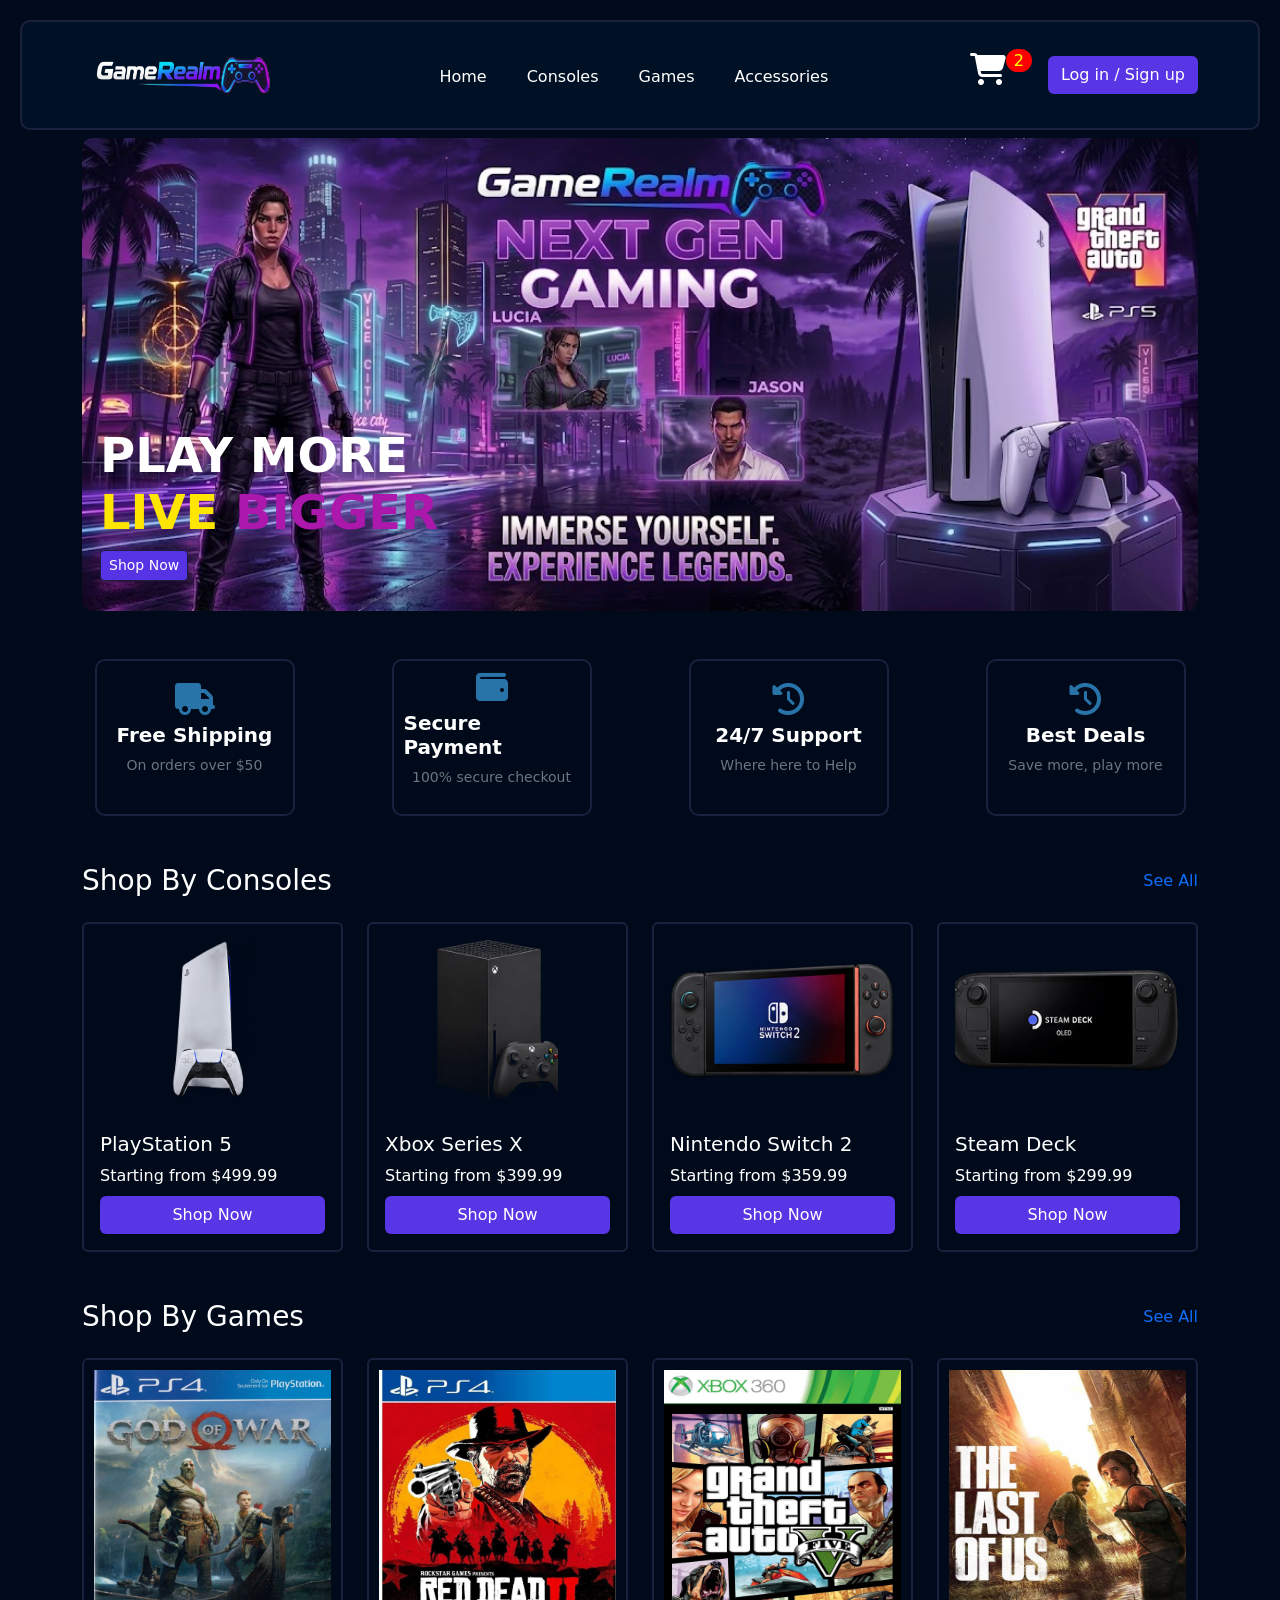
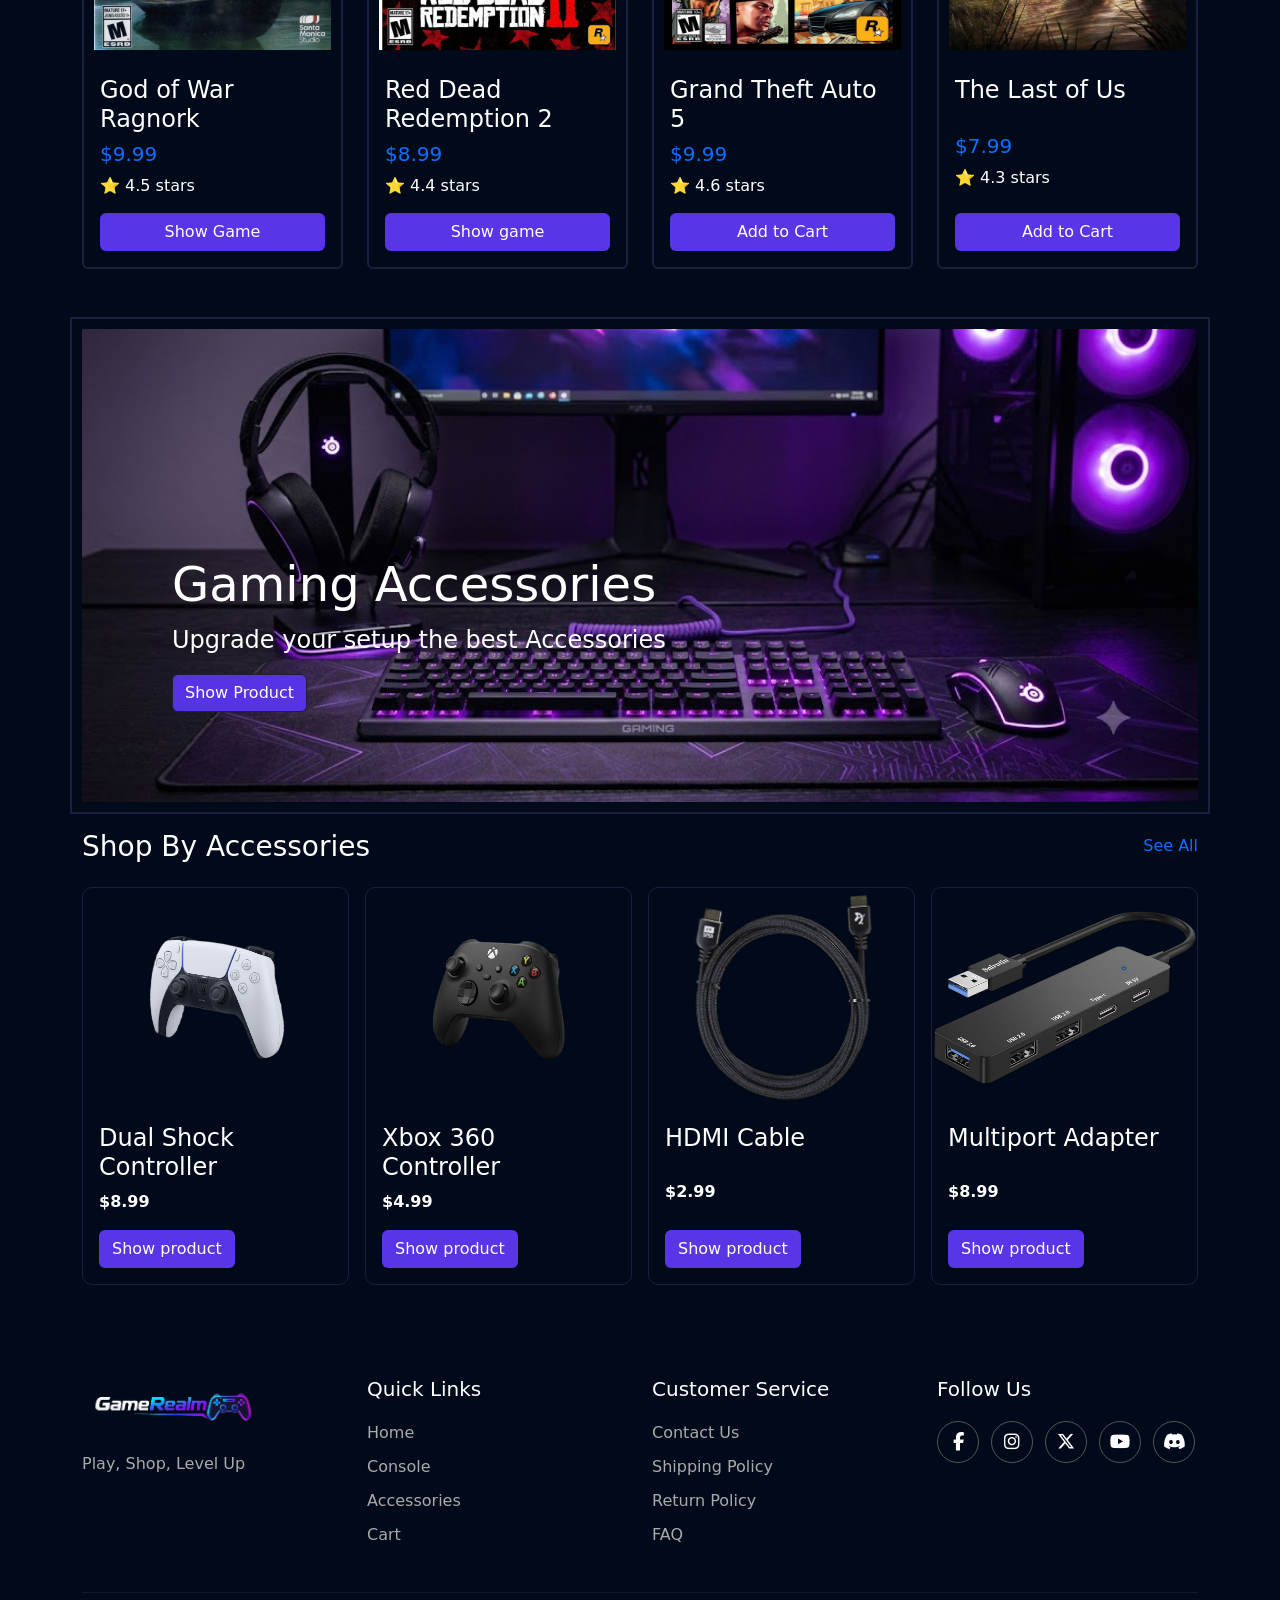
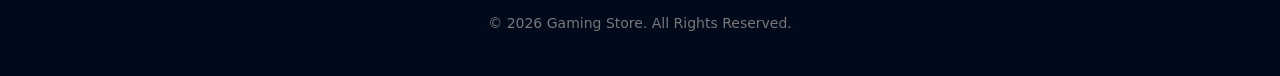
==== index.html @ 5b92d217 "Project Commit" ====
<!doctype html>
<html lang="en">
  <head>
    <meta charset="UTF-8" />
    <meta name="viewport" content="width=device-width, initial-scale=1.0" />
    <title>Game Realm</title>
    <link rel="shortcut icon" href="./assets/favicon.png" type="image/x-icon" />

    <!-- bootstrap -->

    <link
      href="https://cdn.jsdelivr.net/npm/bootstrap@5.3.8/dist/css/bootstrap.min.css"
      rel="stylesheet"
      integrity="sha384-sRIl4kxILFvY47J16cr9ZwB07vP4J8+LH7qKQnuqkuIAvNWLzeN8tE5YBujZqJLB"
      crossorigin="anonymous"
    />

    <!-- font awesome -->

    <link
      rel="stylesheet"
      href="https://cdnjs.cloudflare.com/ajax/libs/font-awesome/6.5.1/css/all.min.css"
    />

    <link rel="stylesheet" href="./css/style.css">
  
  </head>
  <body>

    <!-- header -->
    <header class="navbar navbar-expand-lg custom-header">
      <div class="container">
        <!-- Logo -->
        <a class="navbar-brand" href="#">
          <img src="./assets/header_logo1.png" alt="Logo" height="40" />
        </a>

        <!-- Mobile Toggle Button -->
        <button
          class="navbar-toggler navbar-dark"
          type="button"
          data-bs-toggle="collapse"
          data-bs-target="#headerNavbar"
          aria-controls="headerNavbar"
          aria-expanded="false"
          aria-label="Toggle navigation"
        >
          <span class="navbar-toggler-icon"></span>
        </button>

        <!-- Collapsible Content -->
        <div class="collapse navbar-collapse" id="headerNavbar">
          <!-- Navigation Links -->
          <ul class="navbar-nav mx-auto mb-2 mb-lg-0 gap-lg-4 text-center">
            <li class="nav-item">
              <a
                class="nav-link custom-link active"
                aria-current="page"
                href="/index.html"
                >Home</a
              >
            </li>
            <li class="nav-item">
              <a class="nav-link custom-link" href="./consoles.html">Consoles</a>
            </li>
            <li class="nav-item">
              <a class="nav-link custom-link" href="./games.html">Games</a>
            </li>
            <li class="nav-item">
              <a class="nav-link custom-link" href="./accesseries.html">Accessories</a>
            </li>
          </ul>

          <!-- Right Side Actions -->
          <div class="d-flex flex-column flex-lg-row align-items-center gap-3">
            <a href="./cart.html" class="nav-link custom-link"
              ><i class="fa-solid fa-cart-shopping h2" ></i
            ><span id="cart-size">2</span></a>
             <button type="button" onclick="{location.href='./login_signup.html'}"  id="user-name" class="btn btn-purple">
              Log in / Sign up
            </button>
          </div>
        </div>
      </div>
    </header>

    <main class="my-2">
      <!-- hero section -->

      <section class="hero-section container">
        <div class="img">
          <img
            src="./assets/hero_section.png"
            alt="hereo-section-img"
            type="png/img"
            class="img-fluid"
          />
        </div>

        <div class="text">
          <h2 class="text-white text-shadow-lg display-5 fw-bold">
            PLAY MORE <br />
            <span style="color: rgb(255, 230, 0)">LIVE</span>
            <span style="color: rgb(172, 23, 172)">BIGGER</span>
          </h2>

        <button class="btn btn-primary btn-sm" >Shop Now</button>
        </div>
      </section>

      <!-- postives -->

      <section class="positives container mx-auto my-5">
        <div class="row d-flex justify-content-around gap-5">
          <div class="col-md-2 postive text-center text-md-start">
            <i class="fa-solid fa-truck fs-2 text-purple mb-2"></i>
            <h4 class="text-white h5 fw-bold">Free Shipping</h4>
            <p class="text-secondary small">On orders over $50</p>
          </div>

          <div class="col-md-2 postive text-center text-md-start">
            <i class="fa-solid fa-wallet fs-2 text-purple mb-2"></i>
            <h4 class="text-white h5 fw-bold">Secure Payment</h4>
            <p class="text-secondary small">100% secure checkout</p>
          </div>

          <div class="col-md-2 postive text-center text-md-start">
            <i class="fa-solid fa-clock-rotate-left fs-2 text-purple mb-2"></i>
            <h4 class="text-white h5 fw-bold">24/7 Support</h4>
            <p class="text-secondary small">Where here to Help</p>
          </div>

          <div class="col-md-2 postive text-center text-md-start">
            <i class="fa-solid fa-clock-rotate-left fs-2 text-purple mb-2"></i>
            <h4 class="text-white h5 fw-bold">Best Deals</h4>
            <p class="text-secondary small">Save more, play more</p>
          </div>
        </div>
      </section>

      <!-- shop by consoles -->

      <section class="consoles container mx-auto my-5">
        <div class="d-flex justify-content-between align-items-center mb-4">
          <h3 class="text-white mb-0">Shop By Consoles</h3>
          <a href="./consoles.html" class="text-decoration-none">See All</a>
        </div>

        <!-- Responsive Grid Row -->
        <div class="row g-4 justify-content-center">
          <!-- Card 1: PlayStation 5 -->
          <div class="col-12 col-sm-6 col-lg-3">
            <div class="card h-100">
              <div class="ratio ratio-4x3">
                <img
                  class="card-img-top object-fit-contain p-3"
                  src="./assets/consoles/ps5.png"
                  alt="PlayStation 5"
                />
              </div>
              <div class="card-body d-flex flex-column justify-content-between">
                <div>
                  <h5 class="card-title">PlayStation 5</h5>
                  <p class="card-text">Starting from $499.99</p>
                </div>
                <a href="#" class="btn btn-purple w-100 mt-2" onclick="{viewDetails('CON-01')}">Shop Now</a>
              </div>
            </div>
          </div>

          <!-- Card 2: Xbox Series X -->
          <div class="col-12 col-sm-6 col-lg-3">
            <div class="card h-100">
              <div class="ratio ratio-4x3">
                <img
                  class="card-img-top object-fit-contain p-3"
                  src="./assets/consoles/xbox_one_x.png"
                  alt="Xbox Series X"
                />
              </div>
              <div class="card-body d-flex flex-column justify-content-between">
                <div>
                  <h5 class="card-title">Xbox Series X</h5>
                  <p class="card-text">Starting from $399.99</p>
                </div>
                <a href="#" class="btn btn-purple w-100 mt-2" onclick="{viewDetails('CON-04')}">Shop Now</a>
              </div>
            </div>
          </div>

          <!-- Card 3: Nintendo Switch 2 -->
          <div class="col-12 col-sm-6 col-lg-3">
            <div class="card h-100">
              <div class="ratio ratio-4x3">
                <img
                  class="card-img-top object-fit-contain p-3"
                  src="./assets/consoles/switch2.png"
                  alt="Nintendo Switch 2"
                />
              </div>
              <div class="card-body d-flex flex-column justify-content-between">
                <div>
                  <h5 class="card-title">Nintendo Switch 2</h5>
                  <p class="card-text">Starting from $359.99</p>
                </div>
                <a href="#" class="btn btn-purple w-100 mt-2" onclick="{viewDetails('CON-07')}">Shop Now</a>
              </div>
            </div>
          </div>

          <!-- Card 4: Steam Deck -->
          <div class="col-12 col-sm-6 col-lg-3">
            <div class="card h-100">
              <div class="ratio ratio-4x3">
                <img
                  class="card-img-top object-fit-contain p-3"
                  src="./assets/consoles/steme_deck.png"
                  alt="Steam Deck"
                />
              </div>
              <div class="card-body d-flex flex-column justify-content-between">
                <div>
                  <h5 class="card-title">Steam Deck</h5>
                  <p class="card-text">Starting from $299.99</p>
                </div>
                <a href="#" class="btn btn-purple w-100 mt-2" onclick="{viewDetails('CON-10')}">Shop Now</a>
              </div>
            </div>
          </div>
        </div>
      </section>

      <!-- shop my games -->

      <section class="games container mx-auto my-5">
        <!-- Section Header -->
        <div class="d-flex justify-content-between align-items-center mb-4">
          <h3 class="text-white mb-0">Shop By Games</h3>
          <a href="./games.html" class="text-decoration-none"> See All </a>
        </div>
        <!-- Games -->
        <div class="row g-4">
          <!-- God of War -->
          <div class="col-12 col-sm-6 col-lg-3">
            <div class="card game-card h-100">
              <div class="game-image-container">
                <img
                  src="./assets/games/god_of_war_ragnork_1.png"
                  class="game-image"
                  alt="God of War"
                />
              </div>
              <div class="card-body">
                <h4 class="card-title">God of War Ragnork </h4>
                <h5 class="text-primary">$9.99</h5>
                <p class="rating">⭐ 4.5 stars</p>
                <button class="btn btn-purple add-cart" onclick="{viewDetails('GM-01')}">Show Game</button>
              </div>  
            </div>
          </div>
          <!-- Red Dead Redemption 2 -->
          <div class="col-12 col-sm-6 col-lg-3">
            <div class="card game-card h-100">
              <div class="game-image-container">
                <img
                  src="./assets/games/rdr2_2.png"
                  class="game-image"
                  alt="Red Dead Redemption 2"
                />
              </div>
              <div class="card-body">
                <h4 class="card-title">Red Dead Redemption 2</h4>
                <h5 class="text-primary">$8.99</h5>
                <p class="rating">⭐ 4.4 stars</p>
                <button class="btn btn-purple add-cart" onclick="{viewDetails('GM-03')}">Show game</button>
              </div>
            </div>
          </div>
          <!-- GTA 5 -->
          <div class="col-12 col-sm-6 col-lg-3">
            <div class="card game-card h-100">
              <div class="game-image-container">
                <img
                  src="./assets/games/gta5_3.png"
                  class="game-image"
                  alt="Grand Theft Auto 5"
                />
              </div>
              <div class="card-body">
                <h4 class="card-title">Grand Theft Auto 5</h4>
                <h5 class="text-primary">$9.99</h5>
                <p class="rating">⭐ 4.6 stars</p>
                <button class="btn btn-purple add-cart" onclick="{viewDetails('GM-04')}">Add to Cart</button>
              </div>
            </div>
          </div>
          <!-- The Last of Us -->
          <div class="col-12 col-sm-6 col-lg-3">
            <div class="card game-card h-100">
              <div class="game-image-container">
                <img
                  src="./assets/games/lou_4.png"
                  class="game-image"
                  alt="The Last of Us"
                />
              </div>
              <div class="card-body">
                <h4 class="card-title">The Last of Us</h4>
                <h5 class="text-primary">$7.99</h5>
                <p class="rating">⭐ 4.3 stars</p>
                <button class="btn btn-purple add-cart" onclick="{viewDetails('GM-06')}">Add to Cart</button>
              </div>
            </div>
          </div>
        </div>
      </section>


      <!-- gaming accessseries banner -->


      <section class="gaming-accesseries container">
             <div class="img">
                   <img src="./assets/cover.png" alt="" class="w-100">

             </div>
             <div class="content text-white">
                  <h3>Gaming Accessories</h3>
                  <p>Upgrade your setup the best Accessories</p>
                  <a class="btn btn-primary" href="./accesseries.html">Show Product</a>
             </div>
      </section>



      <!-- gaming accesseries -->

      <section class="accessories container mx-auto my-3">

          <div class="d-flex justify-content-between align-items-center mb-4">
          <h3 class="text-white mb-0">Shop By Accessories</h3>
          <a href="#" class="text-decoration-none"> See All </a>
        </div>


            
        <div class="row g-3">

            <div class="col-12 col-sm-6 col-md-4 col-lg-3">
                <div class="card acc h-100">
                    <div class="product-img">
                        <img src="./assets/accesseries/dualshock_1.png"
                            alt="Dual Shock Controller">
                    </div>
                    <div class="card-body">
                        <h4 class="card-title">Dual Shock Controller</h4>
                        <p class="card-text">$8.99</p>
                        <a href="#" class="btn btn-purple" onclick="{viewDetails('ACC-01')}">Show product</a>
                    </div>
                </div>
            </div>

            <div class="col-12 col-sm-6 col-md-4 col-lg-3">
                <div class="card acc h-100">
                    <div class="product-img">
                        <img src="./assets/accesseries/xbox_controller_2.png"
                            alt="Xbox Controller">
                    </div>
                    <div class="card-body">
                        <h4 class="card-title">Xbox 360 Controller</h4>
                        <p class="card-text">$4.99</p>
                        <a href="#"  class="btn btn-purple" onclick="{viewDetails('ACC-02')}">Show product</a>
                    </div>
                </div>
            </div>

            <div class="col-12 col-sm-6 col-md-4 col-lg-3">
                <div class="card acc h-100">
                    <div class="product-img">
                        <img src="./assets/accesseries/hdmi_16.png"
                            alt="HDMI Cable">
                    </div>
                    <div class="card-body">
                        <h4 class="card-title">HDMI Cable</h4>
                        <p class="card-text">$2.99</p>
                        <a href="#" class="btn btn-purple" onclick="{viewDetails('ACC-14')}">Show product</a>
                    </div>
                </div>
            </div>

            <div class="col-12 col-sm-6 col-md-4 col-lg-3">
                <div class="card acc h-100">
                    <div class="product-img">
                        <img src="./assets/accesseries/multiport_17.png"
                            alt="Multiport Adapter">
                    </div>
                    <div class="card-body">
                        <h4 class="card-title">Multiport Adapter</h4>
                        <p class="card-text">$8.99</p>
                        <a href="#" class="btn btn-purple" onclick="{viewDetails('ACC-17')}">Show product</a>
                    </div>
                </div>
            </div>

        </div>


      </section>



    </main>


    <!-- footer -->

    <footer class="footer">
        <div class="container">
            <div class="row g-4">

                <!-- Logo -->
                <div class="col-12 col-sm-6 col-md-3 footer-col">
                    <img src="./assets/header_logo1.png"
                        class="footer-logo"
                        alt="Gaming Store Logo">

                    <p>Play, Shop, Level Up</p>
                </div>

                <!-- Quick Links -->
                <div class="col-12 col-sm-6 col-md-3 footer-col">
                    <h4>Quick Links</h4>

                    <a href="#">Home</a>
                    <a href="#">Console</a>
                    <a href="#">Accessories</a>
                    <a href="#">Cart</a>
                </div>

                <!-- Customer Service -->
                <div class="col-12 col-sm-6 col-md-3 footer-col">
                    <h4>Customer Service</h4>

                    <a href="#">Contact Us</a>
                    <a href="#">Shipping Policy</a>
                    <a href="#">Return Policy</a>
                    <a href="#">FAQ</a>
                </div>

                <!-- Social Media -->
                <div class="col-12 col-sm-6 col-md-3 footer-col">
                    <h4>Follow Us</h4>

                    <div class="social-icons">
                        <a href="#" aria-label="Facebook">
                            <i class="fa-brands fa-facebook-f"></i>
                        </a>

                        <a href="#" aria-label="Instagram">
                            <i class="fa-brands fa-instagram"></i>
                        </a>

                        <a href="#" aria-label="Twitter">
                            <i class="fa-brands fa-x-twitter"></i>
                        </a>

                        <a href="#" aria-label="YouTube">
                            <i class="fa-brands fa-youtube"></i>
                        </a>

                        <a href="#" aria-label="Discord">
                            <i class="fa-brands fa-discord"></i>
                        </a>
                    </div>
                </div>

            </div>

            <hr>

            <div class="copyright">
                <p>© 2026 Gaming Store. All Rights Reserved.</p>
            </div>
        </div>
    </footer>



  
    <script
      src="https://cdn.jsdelivr.net/npm/bootstrap@5.3.8/dist/js/bootstrap.bundle.min.js"
      integrity="sha384-FKyoEForCGlyvwx9Hj09JcYn3nv7wiPVlz7YYwJrWVcXK/BmnVDxM+D2scQbITxI"
      crossorigin="anonymous"
    ></script>



     
      
      <script>

          let products = [];
         

          // Load all products
          async function getData() {

              try {

                  let request = await fetch("data.json");
                  let response = await request.json();

                  products = response.products;

                  console.log(products);

              } catch (err) {

                  console.log(err);

              }

          }


          // Open product page
          function viewDetails(id) {

              // Find product using ID
              let selectedItem = products.find(
                  item => item.id === id
              );


              // If product doesn't exist
              if (!selectedItem) {

                  console.log("Product not found");

                  return;

              }


              // Save selected product
              localStorage.setItem(
                  "selected_item",
                  JSON.stringify(selectedItem)
              );


              // Go to product page
              window.location.href = "product.html";

          }


          // Load products when page opens
          getData();



          let cartSize = document.getElementById('cart-size')
          let cart = JSON.parse( localStorage.getItem('cart'))


           if(cart){
              
              

              cartSize.textContent = cart.length

           }


           let userName = document.getElementById('user-name')
           let user = JSON.parse(localStorage.getItem('gamerealmCurrentUser'))


         
                    function logOut(){
                         let userInput = confirm('Do you want to Log out...?')

                         if(userInput){
                            
                             localStorage.removeItem('gamerealmCurrentUser')
                             alert('Log out successfully')


                             window.location.href = './index.html'

                         }

                    }


                    if(user){
                        userName.textContent = user.username;
                        userName.classList.remove('btn-purple')
                        userName.classList.add('btn-outline-primary')
                        userName.classList.add('text-white')
                        userName.onclick = logOut

                    }
          
          // 
        

      </script>



  </body>
</html>
---- css/style.css ----
/* =========================================================
   1. GLOBAL RESET
========================================================= */

* {
    margin: 0;
    padding: 0;
    box-sizing: border-box;
}


/* =========================================================
   2. COLOR VARIABLES
========================================================= */

:root {

    /* Background Colors */
    --bg-dark: #000a1a;
    --bg-container: #001125;
    --bg-card-hover: #13172e;

    /* Primary Colors */
    --primary-purple: #6c47ff;
    --primary-purple-hover: #5835e5;
    --accent-cyan: #00d2ff;

    /* Text Colors */
    --text-white: #ffffff;
    --text-muted: #8e95b2;
    --text-dark: #0f172a;

    /* Rating / Status */
    --accent-yellow: #ffb800;

    /* Borders and Inputs */
    --border-color: #1a203d;
    --input-bg: #11152a;
}


/* =========================================================
   3. BODY
========================================================= */

body {
    background-color: var(--bg-dark);
    margin: 20px;
}


/* =========================================================
   4. HEADER
========================================================= */

header {
    background-color: var(--bg-container);
    color: var(--text-white);

    border: 2px solid var(--border-color);
    border-radius: 10px;
}


/* Header Logo */

header div img {
    width: 200px;
    height: 80px;
}


/* Navigation Links */

.custom-header .custom-link {
    color: var(--text-white) !important;

    font-weight: 500;
    padding-bottom: 4px;

    transition: opacity 0.2s ease;
}


.custom-header .custom-link:hover {
    opacity: 0.8;
}


/* Purple Button */

.btn-purple {
    background-color: var(--primary-purple-hover);
    color: var(--text-white);
}


.btn-purple:hover {
    background-color: #7322bf;
    color: var(--text-white);
}

.btn-purple:visited{
     background-color: #7322bf !important;
    color: var(--text-white);
}

/* Bootstrap Primary Button Override */

.btn-primary {
    background-color: #5733e6 !important;
    border: 1px solid var(--border-color) !important;
}




/* =========================================================
   5. HERO SECTION
========================================================= */

.hero-section {
    position: relative;
    width: 100%;
}


/* Hero Image */

.hero-section .img img {
    width: 100%;
    border-radius: 10px;
}


/* Hero Text */

.hero-section .text {
    position: absolute;
    bottom: 30px;
    left: 30px;
}


/* Custom Text Color */

.text-purple {
    color: #2874a8;
}


/* =========================================================
   6. FEATURES / POSITIVE SECTION
========================================================= */

.postive {
    min-width: 200px;

    display: flex;
    flex-direction: column;
    justify-content: center;
    align-items: center;

    padding: 10px;

    border: 2px solid var(--border-color);
    border-radius: 10px;
}


/* =========================================================
   7. GENERAL CARD STYLE
========================================================= */

.card {
    background-color: var(--bg-dark);
    color: var(--text-white);

    border: 2px solid var(--border-color);
}


/* =========================================================
   8. GAME CARDS
========================================================= */

.game-card {
    height: 100%;
}


/* Game Image Container */

.game-image-container {
    width: 100%;
    height: 300px;

    display: flex;
    justify-content: center;
    align-items: center;

    padding: 10px;

    overflow: hidden;

    background-color: transparent;
}


/* Game Image */

.game-image {
    width: 100%;
    height: 100%;

    object-fit: fill;
}


/* Game Card Body */

.game-card .card-body {
    display: flex;
    flex-direction: column;
}


/* Game Title */

.game-card .card-title {
    min-height: 50px;
}


/* Rating */

.rating {
    margin-bottom: 15px;
}


/* Add to Cart Button */

.add-cart {
    width: 100%;
    margin-top: auto;
}


/* =========================================================
   9. GAMING ACCESSORIES BANNER
========================================================= */

.gaming-accesseries {
    position: relative;

    padding: 10px;

    border: 2px solid var(--border-color);
}


/* Banner Content */

.gaming-accesseries .content {
    position: absolute;

    bottom: 20px;
    left: 20px;
}


/* =========================================================
   10. ACCESSORIES PRODUCT CARDS
========================================================= */

.acc {
    overflow: hidden;

    border: 1px solid var(--border-color);
    border-radius: 10px;
}


/* Product Image Area */

.product-img {
    width: 100%;
    height: 220px;

    display: flex;
    justify-content: center;
    align-items: center;

    overflow: hidden;
}


/* Product Image */

.product-img img {
    width: 100%;
    height: 100%;

    object-fit: contain;

    display: block;
}


/* Accessories Card Body */

.acc .card-body {
    display: flex;
    flex-direction: column;
}


/* Accessories Card Title */

.acc .card-title {
    min-height: 48px;
    margin-bottom: 8px;
}


/* Product Price */

.acc .card-text {
    font-weight: bold;
}


/* Product Button */

.acc .btn {
    margin-top: auto;
    align-self: flex-start;
}


/* =========================================================
   11. FOOTER
========================================================= */

footer {
    border: 2px solid var(--bg-dark);
}


.footer {
    color: var(--text-white);

    padding: 50px 0 20px;
    margin-top: 40px;
}


/* Footer Logo */

.footer-logo {
    width: 100%;
    max-width: 180px;
    height: auto;

    margin-bottom: 15px;
}


/* Footer Heading */

.footer-col h4 {
    margin-bottom: 20px;

    font-size: 20px;
}


/* Footer Paragraph */

.footer-col p {
    margin: 0;

    color: #aaa;
}


/* Footer Links */

.footer-col > a {
    display: block;

    margin-bottom: 10px;

    color: #aaa;
    text-decoration: none;

    transition: 0.3s;
}


.footer-col > a:hover {
    color: var(--text-white);
}


/* =========================================================
   12. SOCIAL MEDIA ICONS
========================================================= */

.social-icons {
    display: flex;
    flex-wrap: wrap;

    gap: 12px;
}


.social-icons a {
    width: 42px;
    height: 42px;

    display: flex;
    justify-content: center;
    align-items: center;

    color: var(--text-white);
    text-decoration: none;

    border: 1px solid #555;
    border-radius: 50%;

    transition: 0.3s;
}


.social-icons a:hover {
    background-color: var(--text-white);
    color: #111;

    transform: translateY(-3px);
}


.social-icons i {
    font-size: 18px;
}


/* =========================================================
   13. COPYRIGHT
========================================================= */

.footer hr {
    margin: 35px 0 20px;

    border-color: #444;
}


.copyright {
    text-align: center;
}


.copyright p {
    margin: 0;

    color: #777;

    font-size: 14px;
}


#cart-size{
    position: relative;
    bottom: 15px;
    color: var(--text-muted);
    color: yellow;
    background-color: rgb(255, 0, 0);
    padding:2px 8px;
    border-radius: 50px;
    
}

/* =========================================================
   14. RESPONSIVE DESIGN
========================================================= */


/* -------------------------
   Tablet
   Maximum width: 991px
-------------------------- */

@media (max-width: 991px) {

    .product-img {
        height: 200px;
    }

}


/* -------------------------
   Medium Screens
   Minimum width: 760px
-------------------------- */

@media (min-width: 760px) {

    .gaming-accesseries .content {
        bottom: 100px;
        left: 100px;
    }


    .gaming-accesseries .content h3 {
        font-size: 3rem;
    }


    .gaming-accesseries .content p {
        font-size: 1.5rem;
    }

}


/* -------------------------
   Mobile
   Maximum width: 575px
-------------------------- */

@media (max-width: 575px) {

    /* Accessories Images */

    .product-img {
        height: 220px;
    }


    /* Footer */

    .footer {
        padding: 35px 20px 15px;

        text-align: center;
    }


    .footer-logo {
        max-width: 150px;
    }


    .footer-col h4 {
        font-size: 18px;
    }


    .social-icons {
        justify-content: center;
    }

}
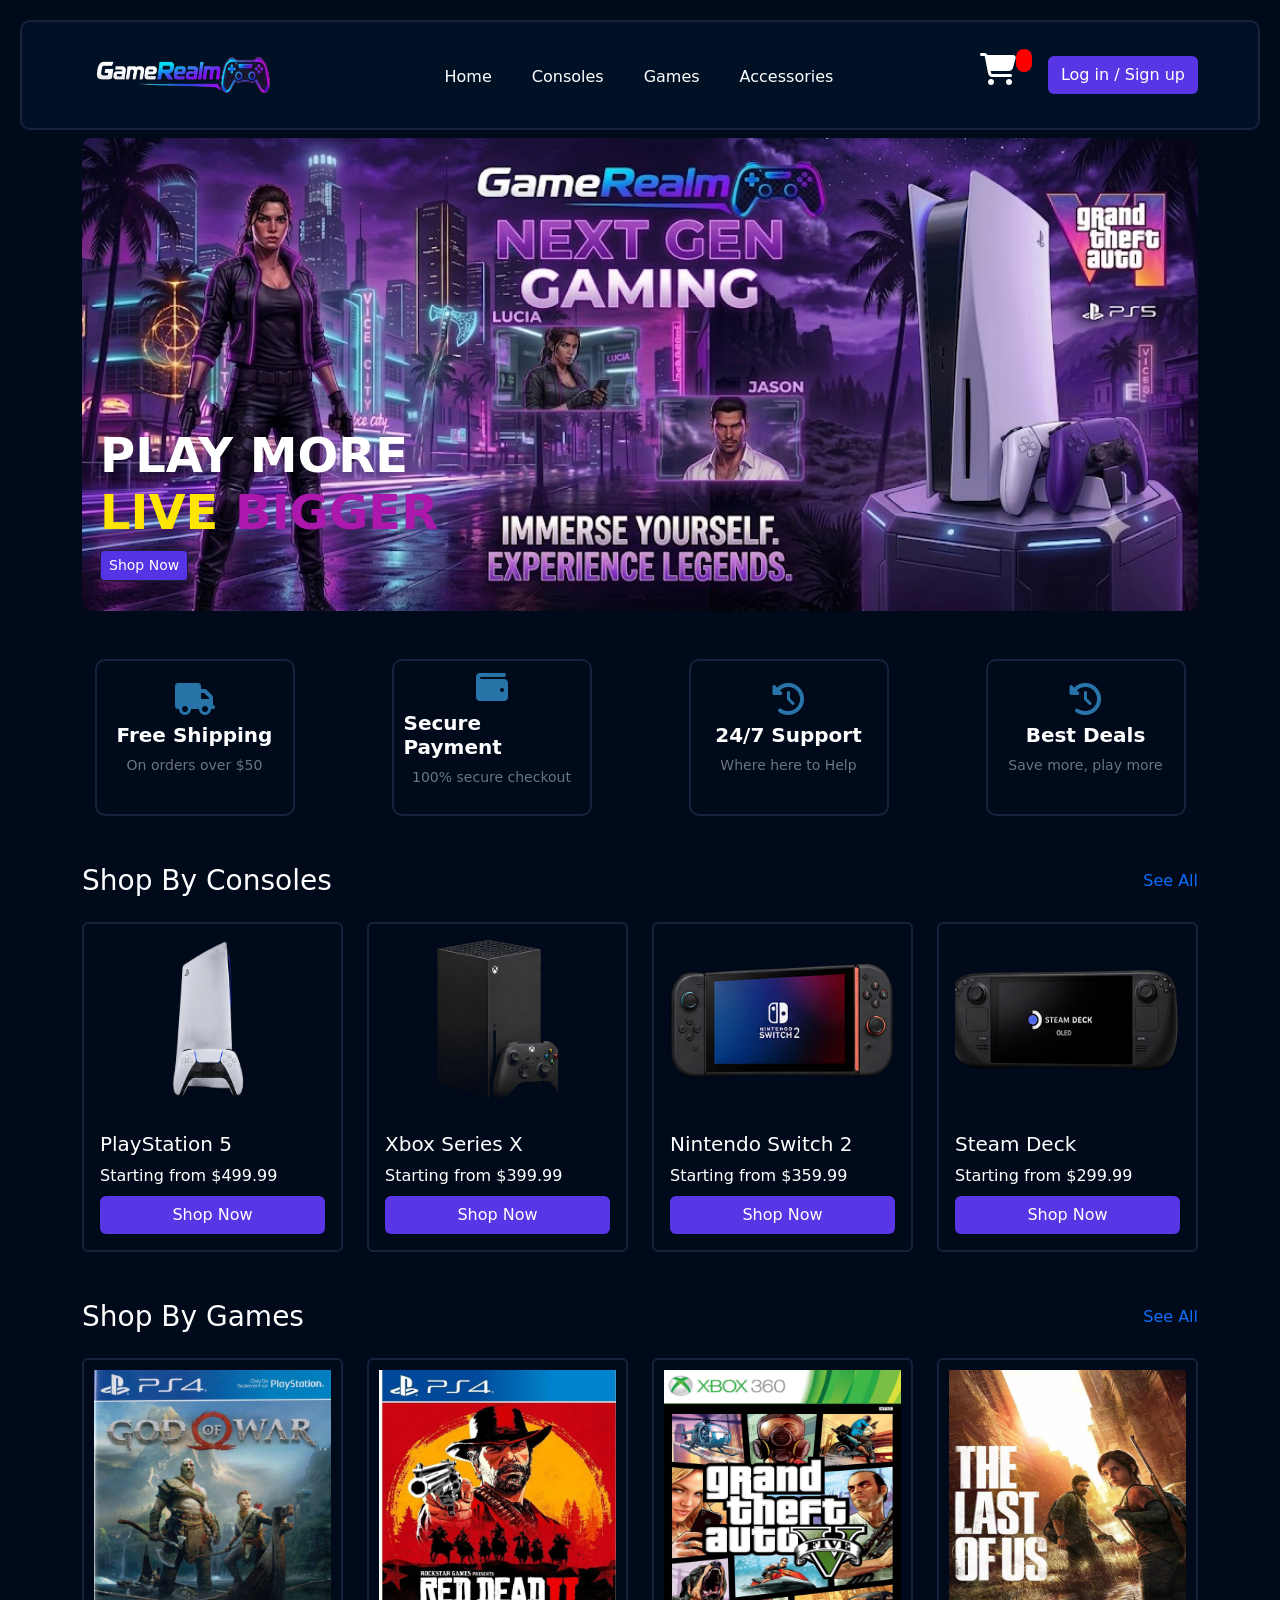
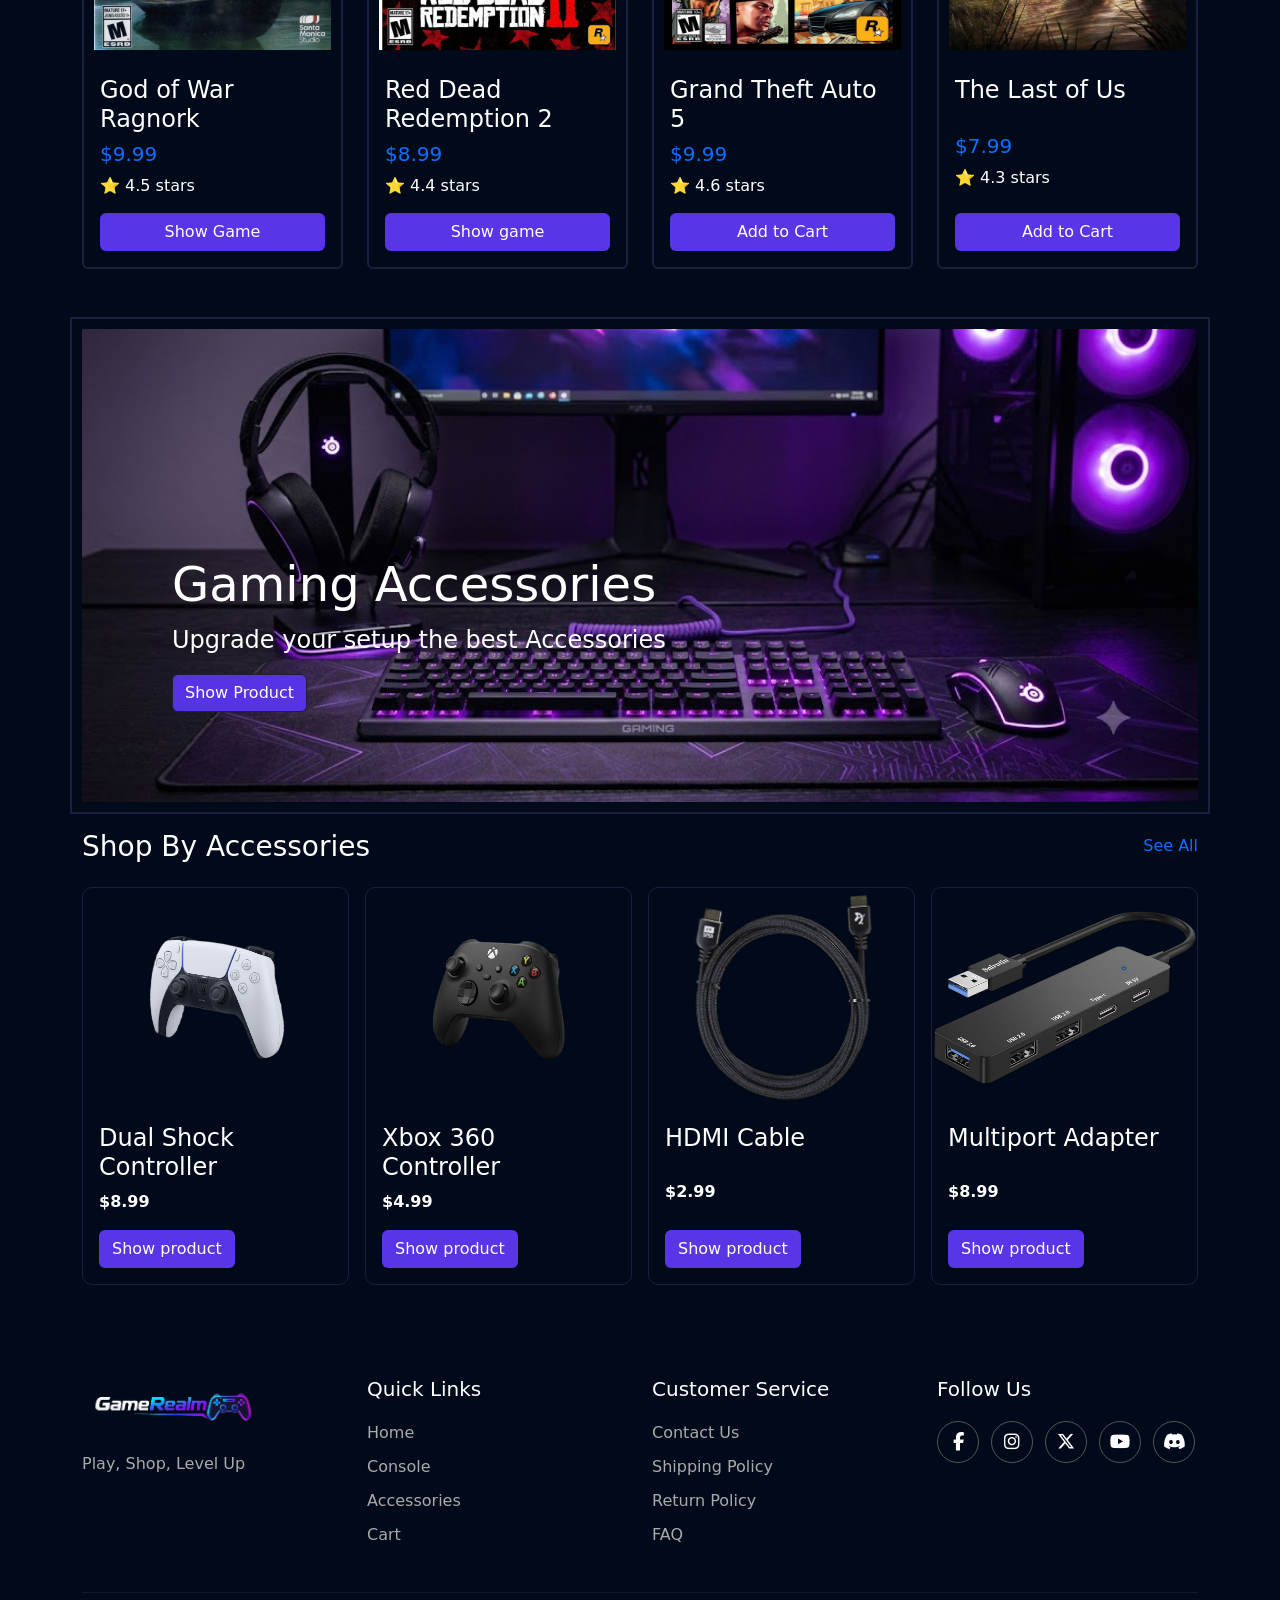
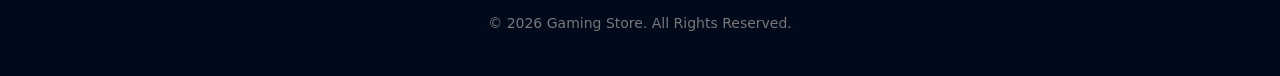
==== commit b58ce694: "change cart count" ====
--- a/index.html
+++ b/index.html
@@ -75,7 +75,7 @@
           <div class="d-flex flex-column flex-lg-row align-items-center gap-3">
             <a href="./cart.html" class="nav-link custom-link"
               ><i class="fa-solid fa-cart-shopping h2" ></i
-            ><span id="cart-size">2</span></a>
+            ><span id="cart-size"></span></a>
              <button type="button" onclick="{location.href='./login_signup.html'}"  id="user-name" class="btn btn-purple">
               Log in / Sign up
             </button>
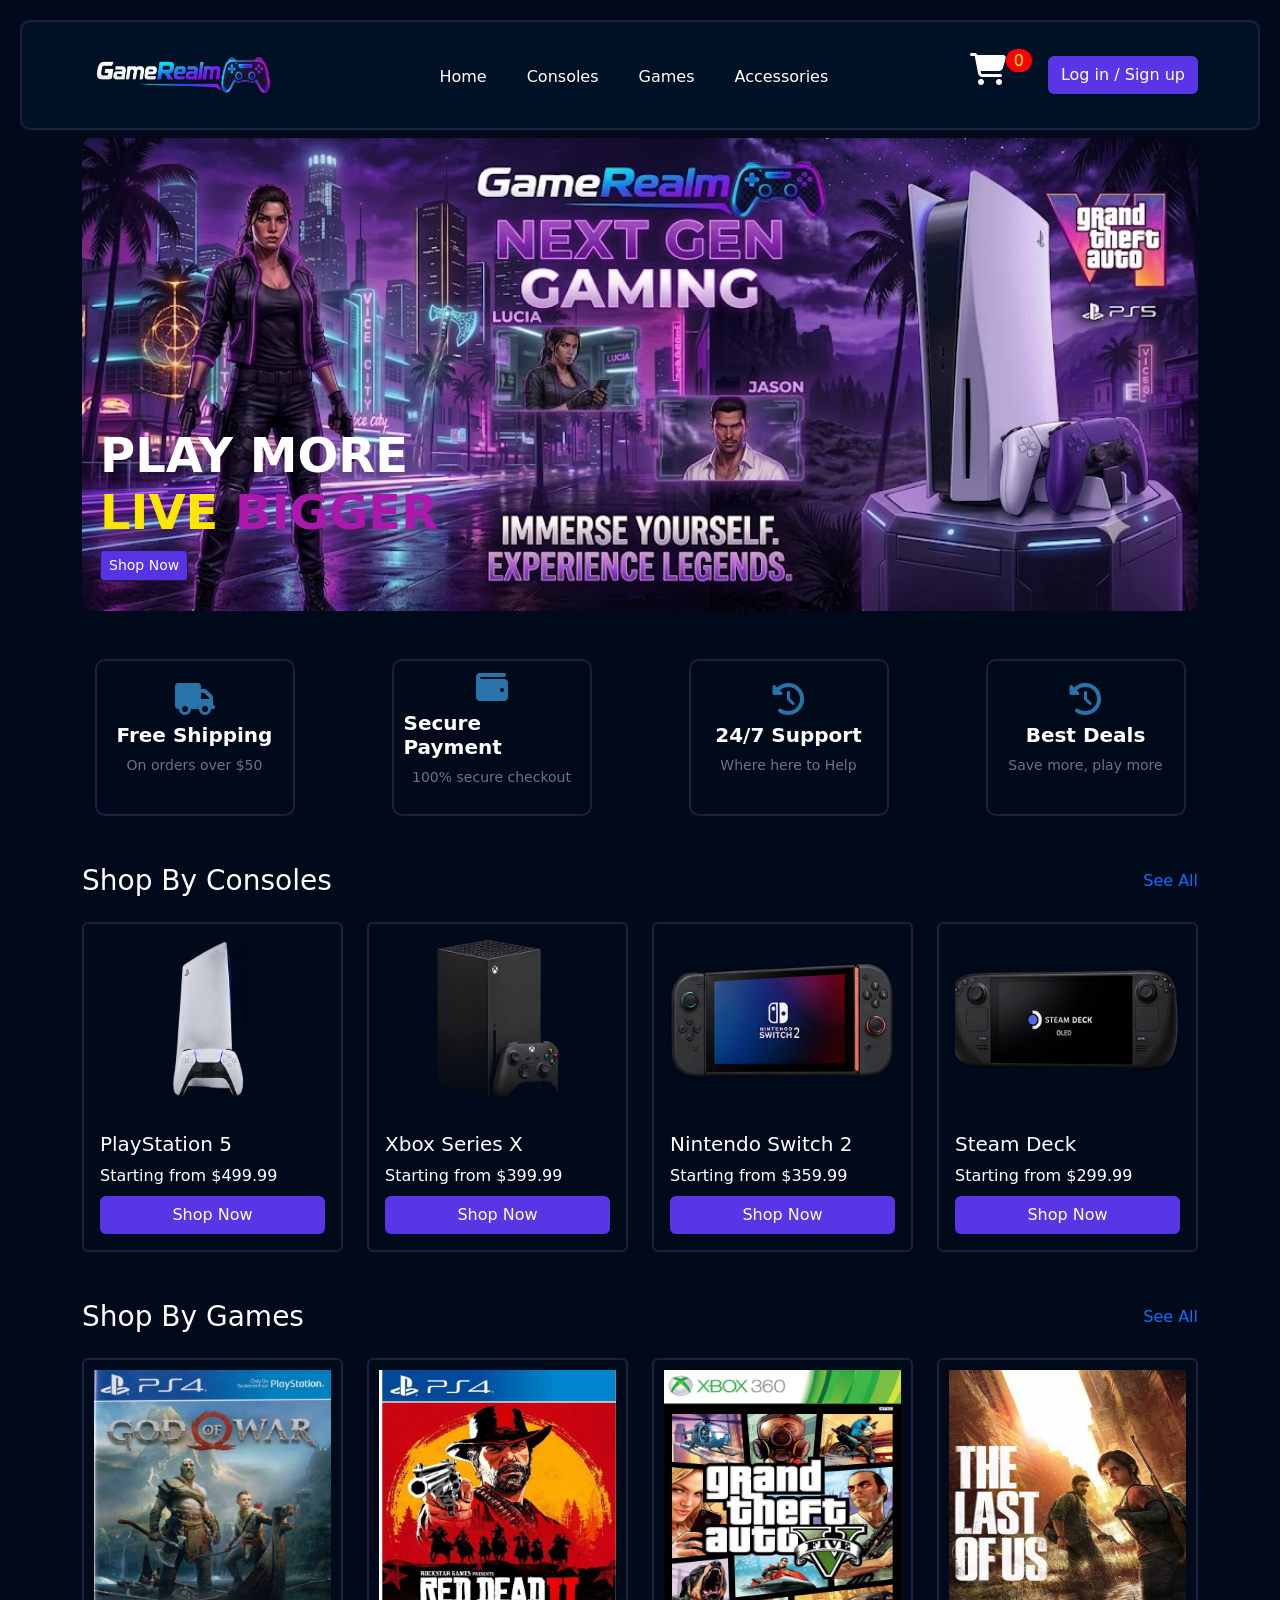
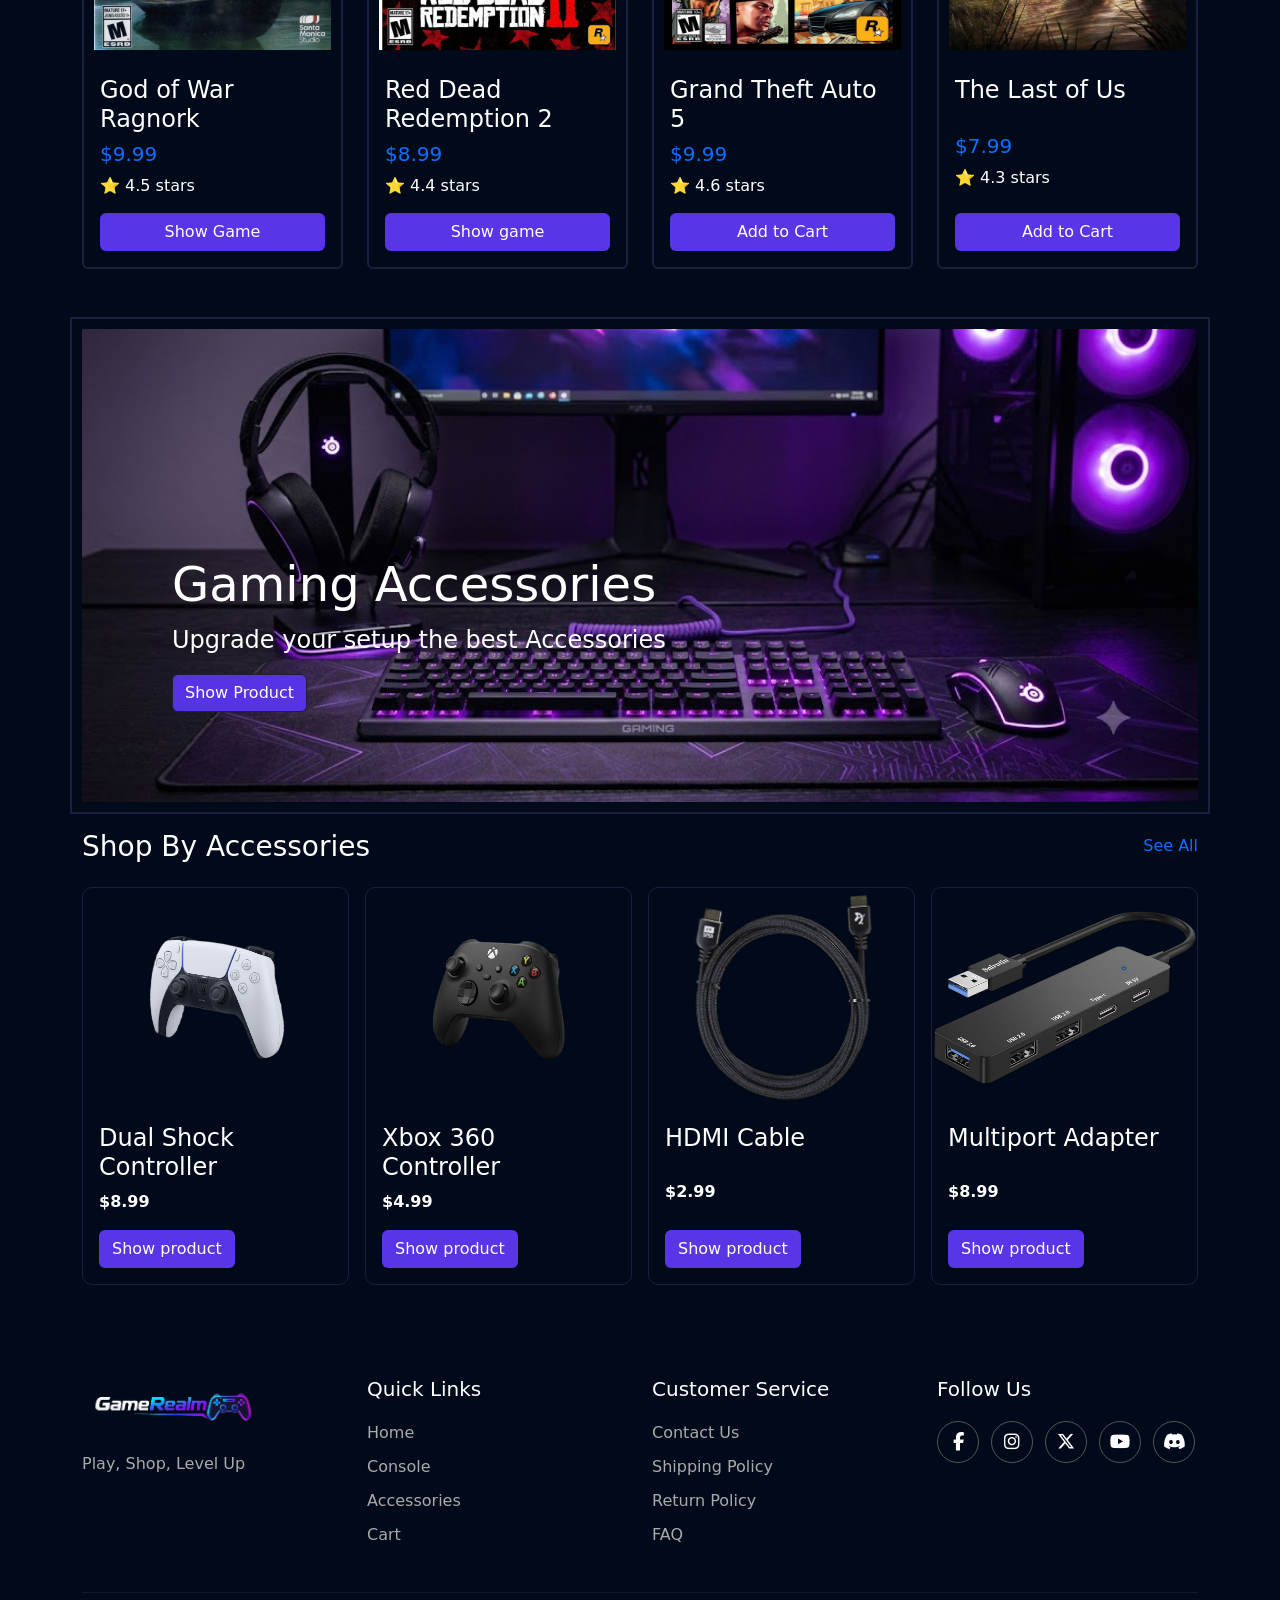
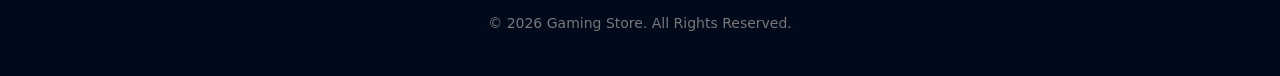
==== commit f4e00e4c: "fix cart quantity logic" ====
--- a/index.html
+++ b/index.html
@@ -571,6 +571,9 @@
               cartSize.textContent = cart.length
 
            }
+           else{
+             cartSize.textContent = 0
+           }
 
 
            let userName = document.getElementById('user-name')
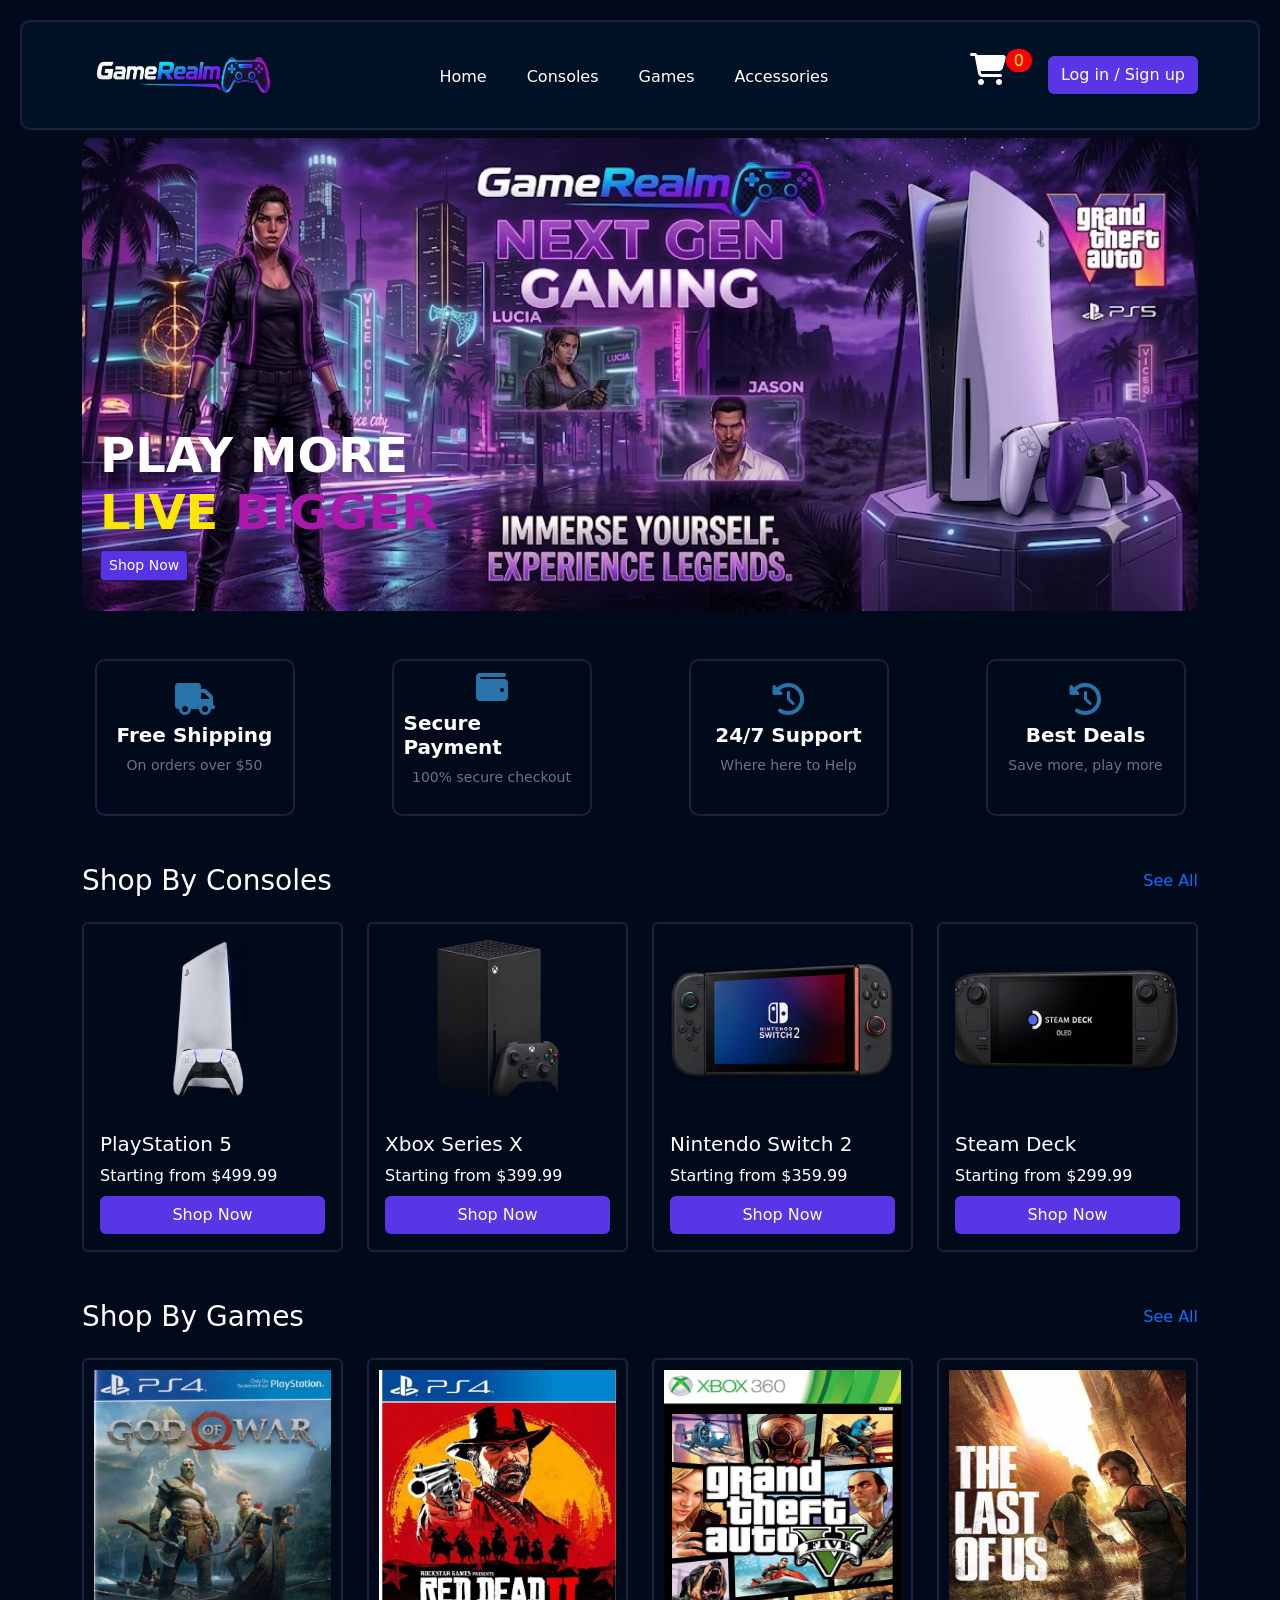
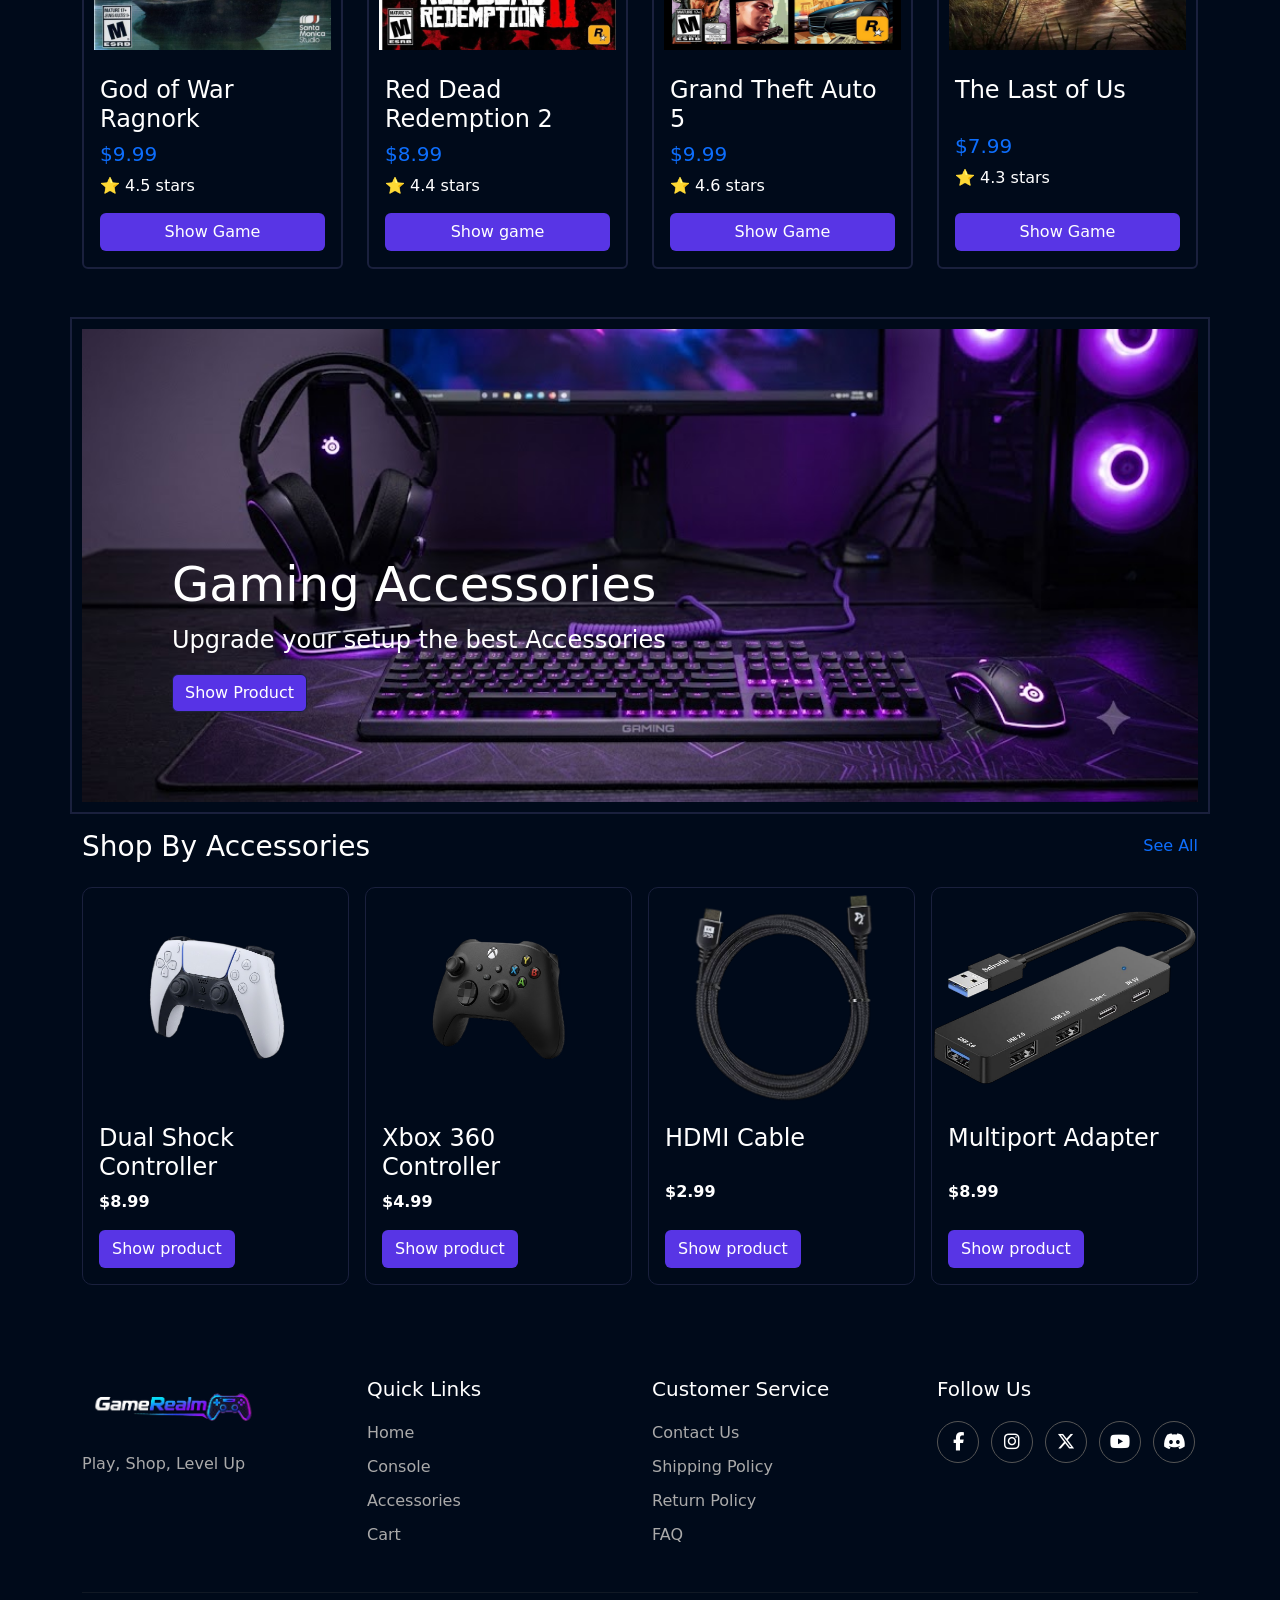
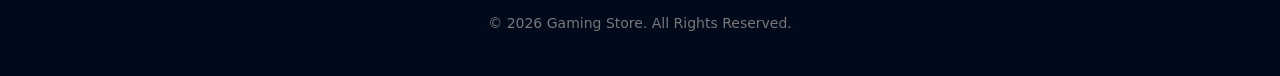
==== commit 2af5226e: "fix buttons in games" ====
--- a/index.html
+++ b/index.html
@@ -290,7 +290,7 @@
                 <h4 class="card-title">Grand Theft Auto 5</h4>
                 <h5 class="text-primary">$9.99</h5>
                 <p class="rating">⭐ 4.6 stars</p>
-                <button class="btn btn-purple add-cart" onclick="{viewDetails('GM-04')}">Add to Cart</button>
+                <button class="btn btn-purple add-cart" onclick="{viewDetails('GM-04')}">Show Game</button>
               </div>
             </div>
           </div>
@@ -308,7 +308,7 @@
                 <h4 class="card-title">The Last of Us</h4>
                 <h5 class="text-primary">$7.99</h5>
                 <p class="rating">⭐ 4.3 stars</p>
-                <button class="btn btn-purple add-cart" onclick="{viewDetails('GM-06')}">Add to Cart</button>
+                <button class="btn btn-purple add-cart" onclick="{viewDetails('GM-06')}">Show Game</button>
               </div>
             </div>
           </div>
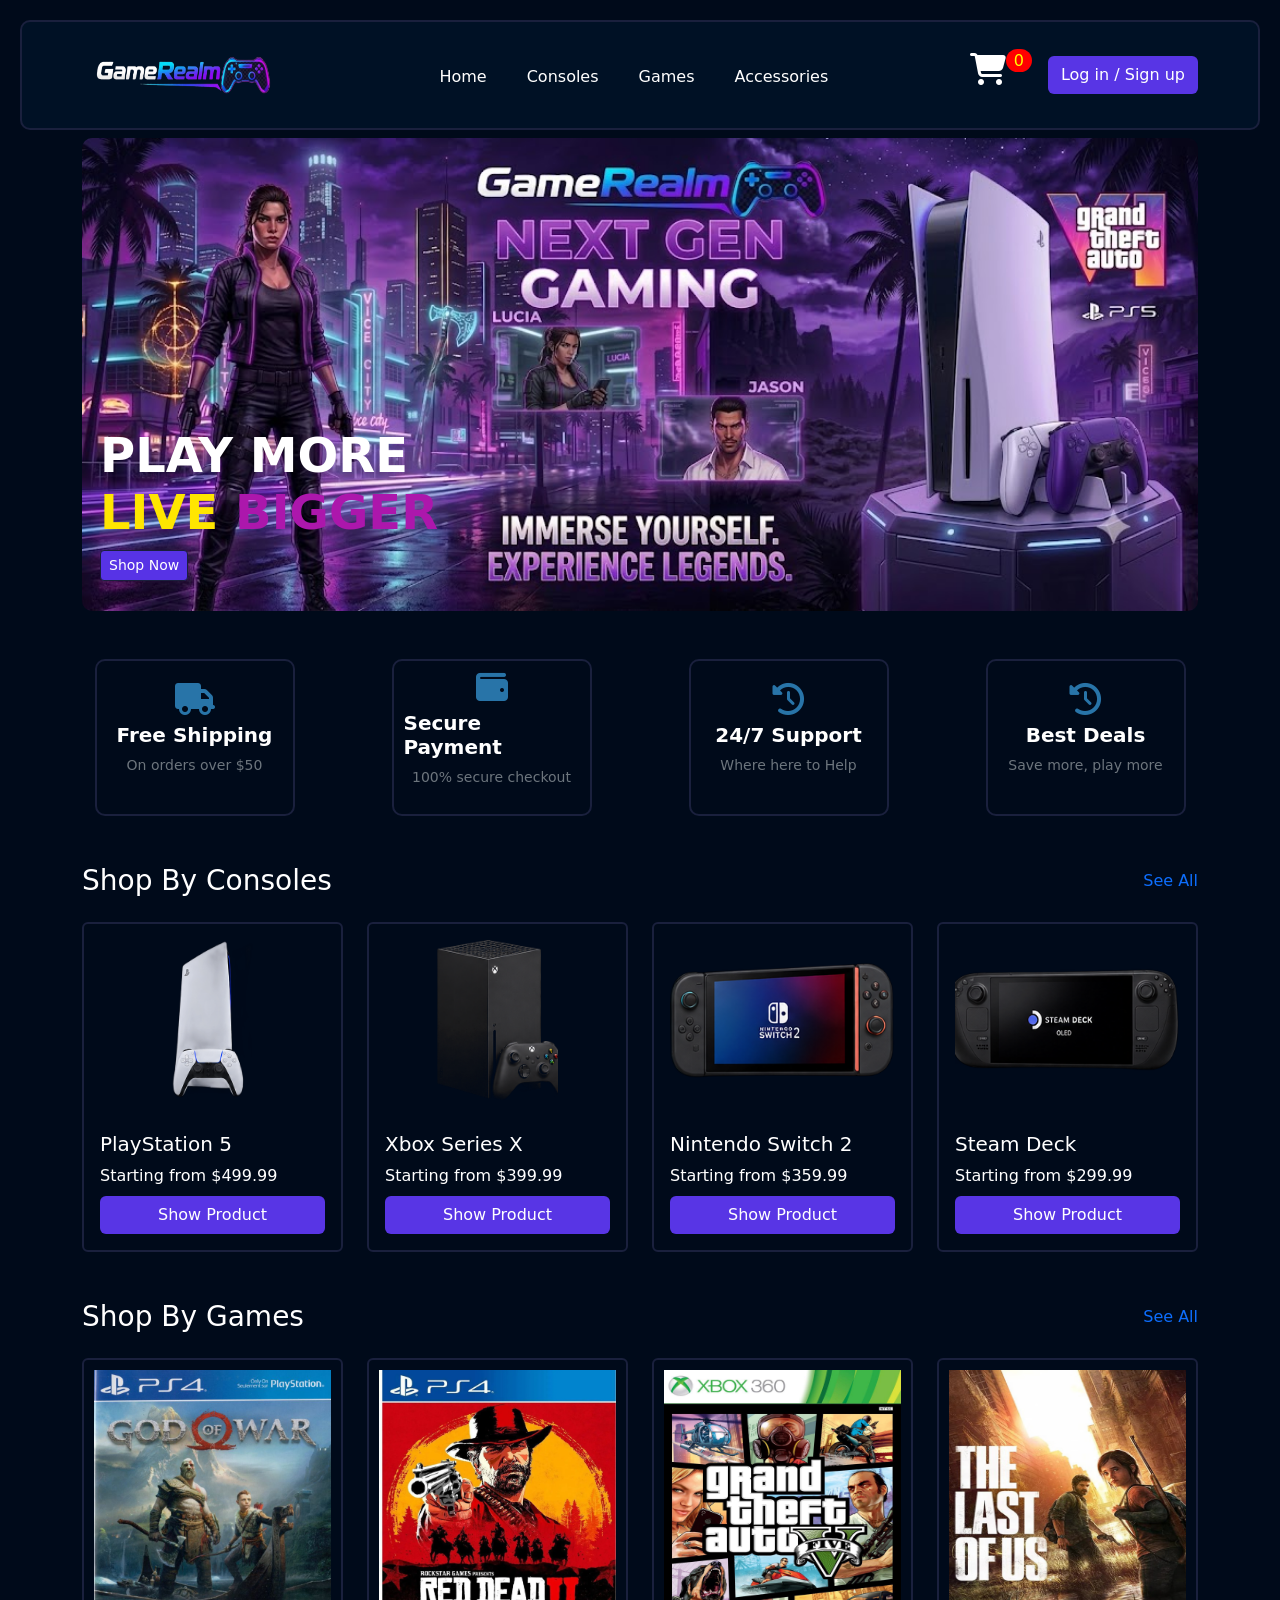
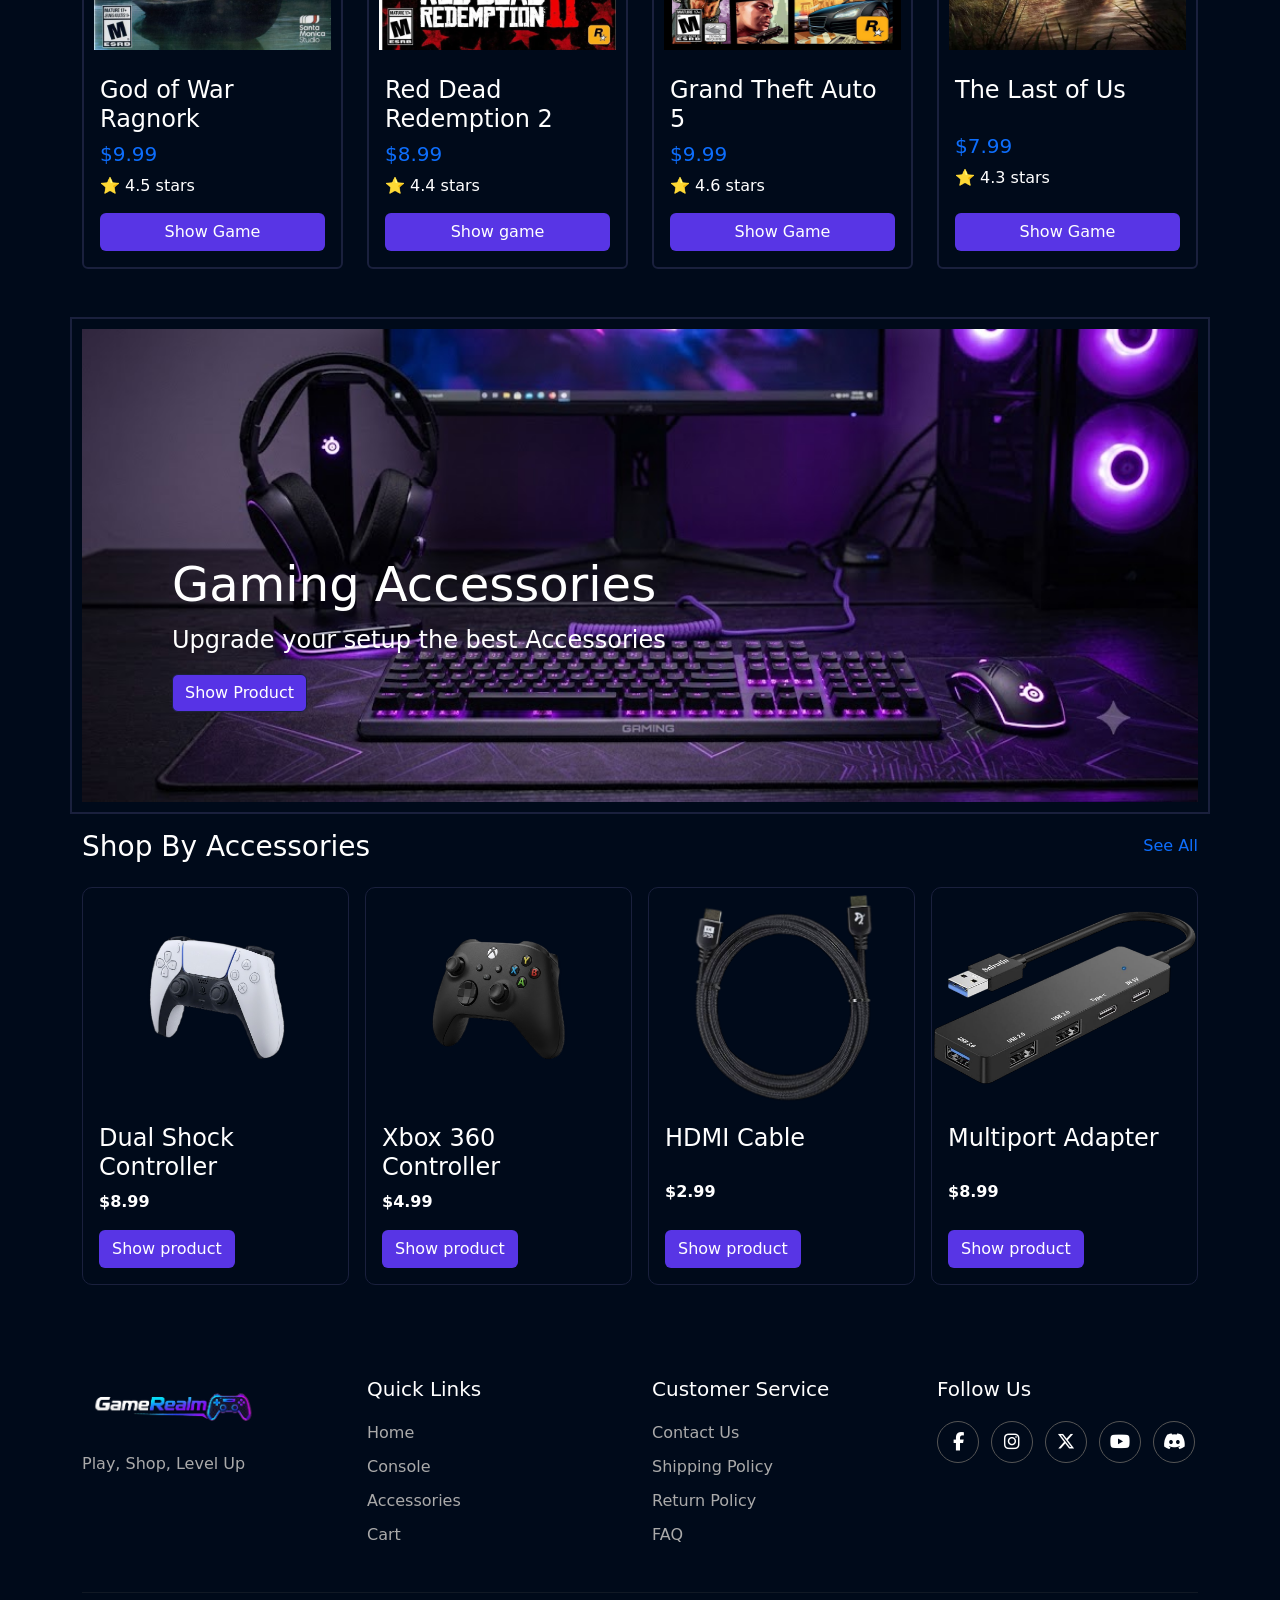
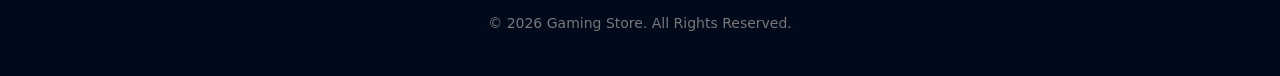
==== commit b2fb2f94: "fix all buttons in consoles" ====
--- a/index.html
+++ b/index.html
@@ -163,7 +163,7 @@
                   <h5 class="card-title">PlayStation 5</h5>
                   <p class="card-text">Starting from $499.99</p>
                 </div>
-                <a href="#" class="btn btn-purple w-100 mt-2" onclick="{viewDetails('CON-01')}">Shop Now</a>
+                <a href="#" class="btn btn-purple w-100 mt-2" onclick="{viewDetails('CON-01')}">Show Product</a>
               </div>
             </div>
           </div>
@@ -183,7 +183,7 @@
                   <h5 class="card-title">Xbox Series X</h5>
                   <p class="card-text">Starting from $399.99</p>
                 </div>
-                <a href="#" class="btn btn-purple w-100 mt-2" onclick="{viewDetails('CON-04')}">Shop Now</a>
+                <a href="#" class="btn btn-purple w-100 mt-2" onclick="{viewDetails('CON-04')}">Show Product</a>
               </div>
             </div>
           </div>
@@ -203,7 +203,7 @@
                   <h5 class="card-title">Nintendo Switch 2</h5>
                   <p class="card-text">Starting from $359.99</p>
                 </div>
-                <a href="#" class="btn btn-purple w-100 mt-2" onclick="{viewDetails('CON-07')}">Shop Now</a>
+                <a href="#" class="btn btn-purple w-100 mt-2" onclick="{viewDetails('CON-07')}">Show Product</a>
               </div>
             </div>
           </div>
@@ -223,7 +223,7 @@
                   <h5 class="card-title">Steam Deck</h5>
                   <p class="card-text">Starting from $299.99</p>
                 </div>
-                <a href="#" class="btn btn-purple w-100 mt-2" onclick="{viewDetails('CON-10')}">Shop Now</a>
+                <a href="#" class="btn btn-purple w-100 mt-2" onclick="{viewDetails('CON-10')}">Show Product</a>
               </div>
             </div>
           </div>
